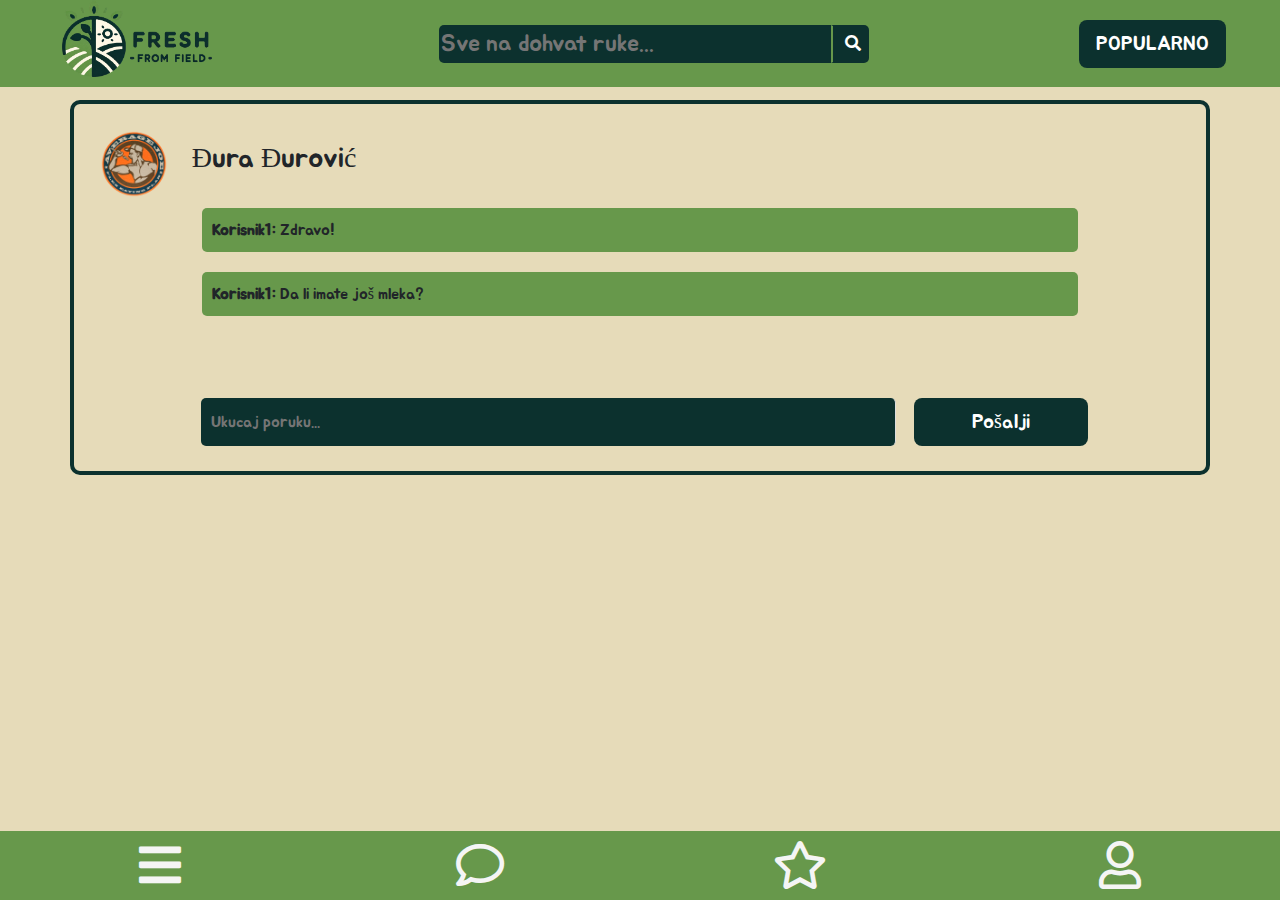
==== FreshFromField/pages/chat.html @ 7aa85a1a "Add files via upload" ====
<!DOCTYPE html>
<html lang="en">
<head>
    <meta charset="UTF-8">
    <meta http-equiv="X-UA-Compatible" content="IE=edge">
    <meta name="viewport" content="width=device-width, initial-scale=1.0">
    <link rel="stylesheet" href="../css/bootstrap.min.css">
    <link rel="stylesheet" href="../css/style.css">
    <link rel="stylesheet" href="https://cdnjs.cloudflare.com/ajax/libs/font-awesome/5.15.1/css/all.min.css">
    <title>Chat</title>
</head>
<body>
<div class="container-fluid farm-light-colour sticky-top">
    <div class="row">
        <div class = "col-2">
            <a class="navbar-brand" href="#">
                <img src="../images/logo.png" alt="Logo" style="width: 200px; height: auto;" class="logo-img">
            </a>
        </div>
        <div class = "col-2"></div>
        <div class = "col-4 d-flex align-items-center">
            <input class="farm-dark-colour search mr-sm-2" type="search" placeholder="Sve na dohvat ruke...">
            <button type="submit" class="btn farm-dark-colour search-button">
                <i class="fas fa-search"></i>
            </button>
        </div>
        <div class = "col-2"></div>
        <div class = "col-2 d-flex align-items-center">
            <button type="button" class="btn farm-dark-colour btn-lg">POPULARNO</button>
        </div>
    </div>
</div>
<div class="container chat-container">
    <div class = "row chat-header">
        <div class = "col-1">
            <img src="../images/joe1.png">
        </div>
        <div class = "col-5 d-flex align-items-center text-start">
            <h3>Đura Đurović</h3>
        </div>
    </div>
    <div class="row">
        <div class = "col-1"></div>
        <div class = "col-10">
        <div class="chat-messages">
            <div class="message"><span class="user">Korisnik1:</span> Zdravo!</div>
            <div class="message"><span class="user">Korisnik1:</span> Da li imate još mleka?</div>
        </div>
        <form class="message-form">
            <input type="text" class = "farm-dark-colour type-message mr-sm-2" placeholder="Ukucaj poruku..." required>
            <button type="submit" class="btn farm-dark-colour btn-lg">Pošalji</button>
        </form>
        </div>
    </div>
</div>
<div class="container-fluid farm-light-colour sticky-bottom" style="position: fixed; bottom: 0">
    <div class="row my-footer">
        <div class = "col-3 d-flex justify-content-center">
            <a href="index.html"><i class="fas fa-bars fa-3x"></i></a>
        </div>
        <div class = "col-3 d-flex justify-content-center">
            <a href="chats.html"><i class="far fa-comment fa-3x"></i></a>
        </div>
        <div class = "col-3  d-flex justify-content-center">
            <a href="listings.html"><i class="far fa-star fa-3x"></i></a>
        </div>
        <div class = "col-3  d-flex  justify-content-center">
            <a href="log-in.html"><i class="far fa-user fa-3x"></i></a>
        </div>
    </div>
</div>
</body>
</html>
---- FreshFromField/css/style.css ----
body {
    font-family: 'Jua', serif;
    background-color: #e6dbb9
}

.farm-light-colour {
    background-color: #67984B;
    color: whitesmoke;
}

@font-face {
    font-family: 'Jua';
    src: url('../fonts/Jua-Regular.ttf') format('truetype');
}

.farm-dark-colour {
    background-color: #0C312E;
    color: white;
    font-family: "Jua", serif;
}

.search {
    border-radius: 5px 0 0 5px;
    border: 0;
    outline: none;
    font-size: x-large;
}

.logo-img {
    padding-top: 0;
    padding-bottom: 10px;
    padding-left: 50px;
}

.search-button {
    height: 38px;
    width: 38px;
    border-radius: 0 5px 5px 0;
    border-left: 2px solid #67984B;
}

.search-button:hover {
    border: 3px solid black;
}

.my-footer {
    padding-top: 10px;
    padding-bottom: 10px;
}

.circle {
    border-radius: 50%;
    background-color: #67984B;
    height: 180px;
    width: 180px;
}

.circle p {
    padding-top: 120px;
    color: whitesmoke;
}

.circle img {
    height: 30%;
    padding-bottom: 0;

}

.listings-img img {
    height: 100%;
    width: 100%;
}

.listings-img {
    border-radius: 5px 0 0 5px;
    border-top: solid #0C312E 3px;
    border-left: solid #0C312E 3px;
    border-bottom: solid #0C312E 3px;
    margin-left: 1%;
    background-color: #67984B;
    color: whitesmoke;
}

.listings-description {
    border-top: solid #0C312E 3px;
    border-bottom: solid #0C312E 3px;
    border-left: solid #0C312E 1px;
    background-color: #67984B;
    color: whitesmoke;
}

.listings-price {
    border-radius: 0 5px 5px 0;
    border-top: solid #0C312E 3px;
    border-right: solid #0C312E 3px;
    border-bottom: solid #0C312E 3px;
    border-left: solid #0C312E 1px;
    margin-right: 1%;
    background-color: #67984B;
    color: whitesmoke;
}

.listing-img img {
    padding: 5%;
    height: 300px;
    border-radius: 5px;
    border: solid #0C312E 3px;
}

.listing-btn {
    margin: 2%;
}

.listing-row {
    margin-top: 10px;
    margin-bottom: 10px;
}

.login-form {
    border-radius: 5px;
    border: 0;
    outline: none;
    font-size: large;
    padding: 3%;
    height: 50px;
    width: 100%;
}

.login-wrapper {
    margin-top: 2%;
    margin-bottom: 2%;
}

a {
    color: inherit;
    text-decoration: none;
}

a:hover {
    color: #0C312E;
    text-decoration: #0C312E;
}

.chats-img {
    border-radius: 5px 0 0 5px;
    border-top: solid #0C312E 3px;
    border-left: solid #0C312E 3px;
    border-bottom: solid #0C312E 3px;
    margin-left: 1%;
    background-color: #67984B;
    color: whitesmoke;
}

.chats-img img {
    height: 100%;
    width: 100%;
}

.chats-description {
    border-radius: 0 5px 5px 0;
    border-top: solid #0C312E 3px;
    border-bottom: solid #0C312E 3px;
    border-left: solid #0C312E 1px;
    border-right: solid #0C312E 3px;
    background-color: #67984B;
    color: whitesmoke;
}

.customer-support {
    background-color: #a52834;
}

.chat-container {
    border-radius: 10px;
    margin-top: 1%;
    margin-bottom: 2%;
    padding: 2%;
    border: solid #0C312E 4px;
    height: 100%;
}

.chat img {
    height: 100%;
    width: 100%;
}

.chat-messages {
    height: 200px;
    overflow-y: auto;
    padding: 10px;
}

.message {
    width: 100%;
    margin-bottom: 20px;
    background-color: #67984B;
    border-radius: 5px;
    padding: 10px;
}

.user {
    font-weight: bold;
}

.message-form {
    display: flex;
}

.message-form input {
    width: 80%;
    padding: 10px;
    border-radius: 5px;
    border-right: 1px solid #ddd;
    margin-left: 1%;
}

.type-message {
    border-radius: 5px 0 0 5px;
    border: 0;
    outline: none;
    font-size: medium;
}

.message-form button {
    width: 20%;
    margin-left: 2%;
}

.chat-header img {
    width: 100%;
}
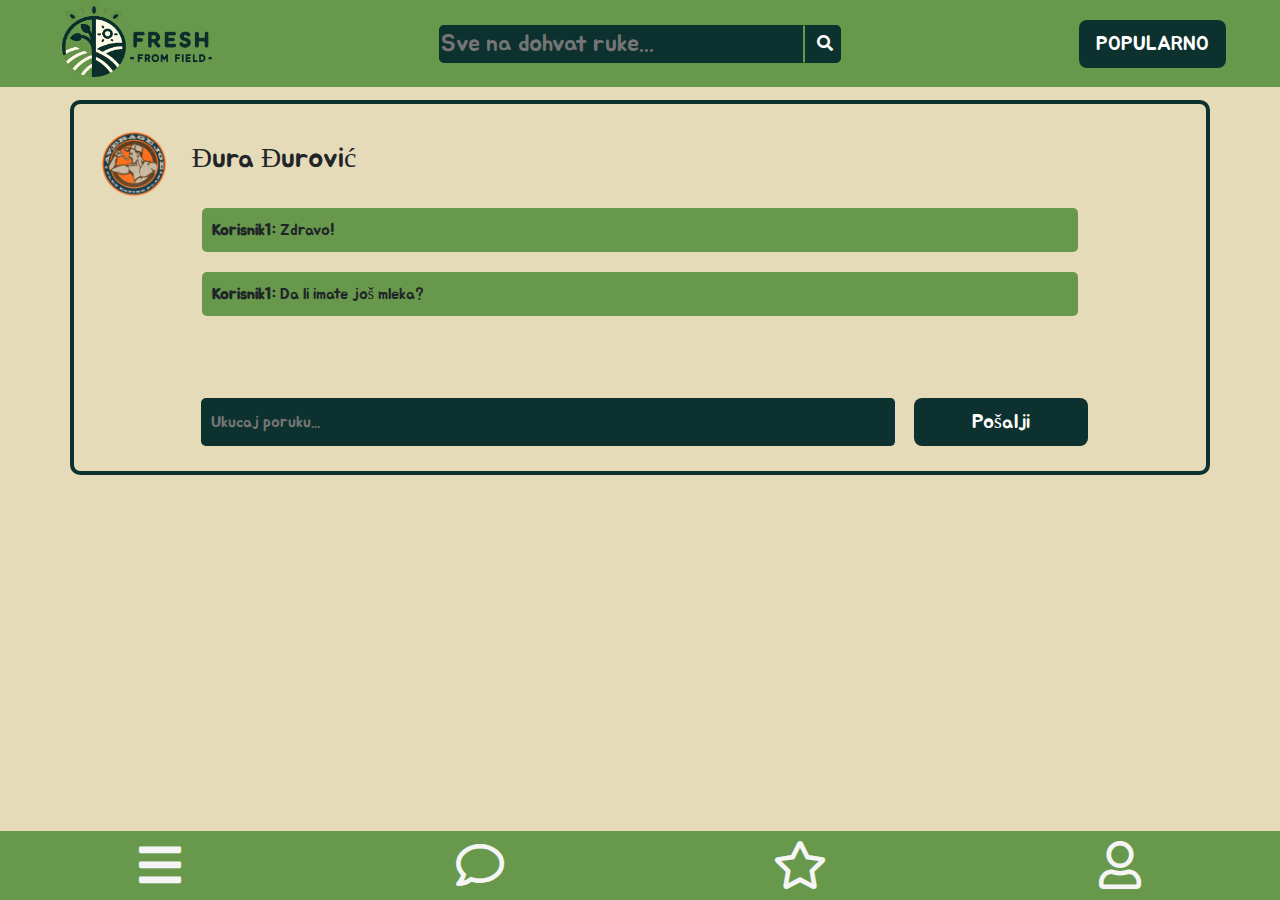
==== commit dd911532: "Add files via upload" ====
--- a/FreshFromField/pages/chat.html
+++ b/FreshFromField/pages/chat.html
@@ -20,7 +20,7 @@
         <div class = "col-2"></div>
         <div class = "col-4 d-flex align-items-center">
             <input class="farm-dark-colour search mr-sm-2" type="search" placeholder="Sve na dohvat ruke...">
-            <button type="submit" class="btn farm-dark-colour search-button">
+            <button onclick="location.href='listings.html';" type="submit" class="btn farm-dark-colour search-button">
                 <i class="fas fa-search"></i>
             </button>
         </div>
--- a/FreshFromField/css/style.css
+++ b/FreshFromField/css/style.css
@@ -24,6 +24,7 @@
     border: 0;
     outline: none;
     font-size: x-large;
+    width: 100%;
 }
 
 .logo-img {
@@ -58,6 +59,10 @@
 .circle p {
     padding-top: 120px;
     color: whitesmoke;
+}
+
+.circle:hover p {
+    color: #0C312E;
 }
 
 .circle img {
